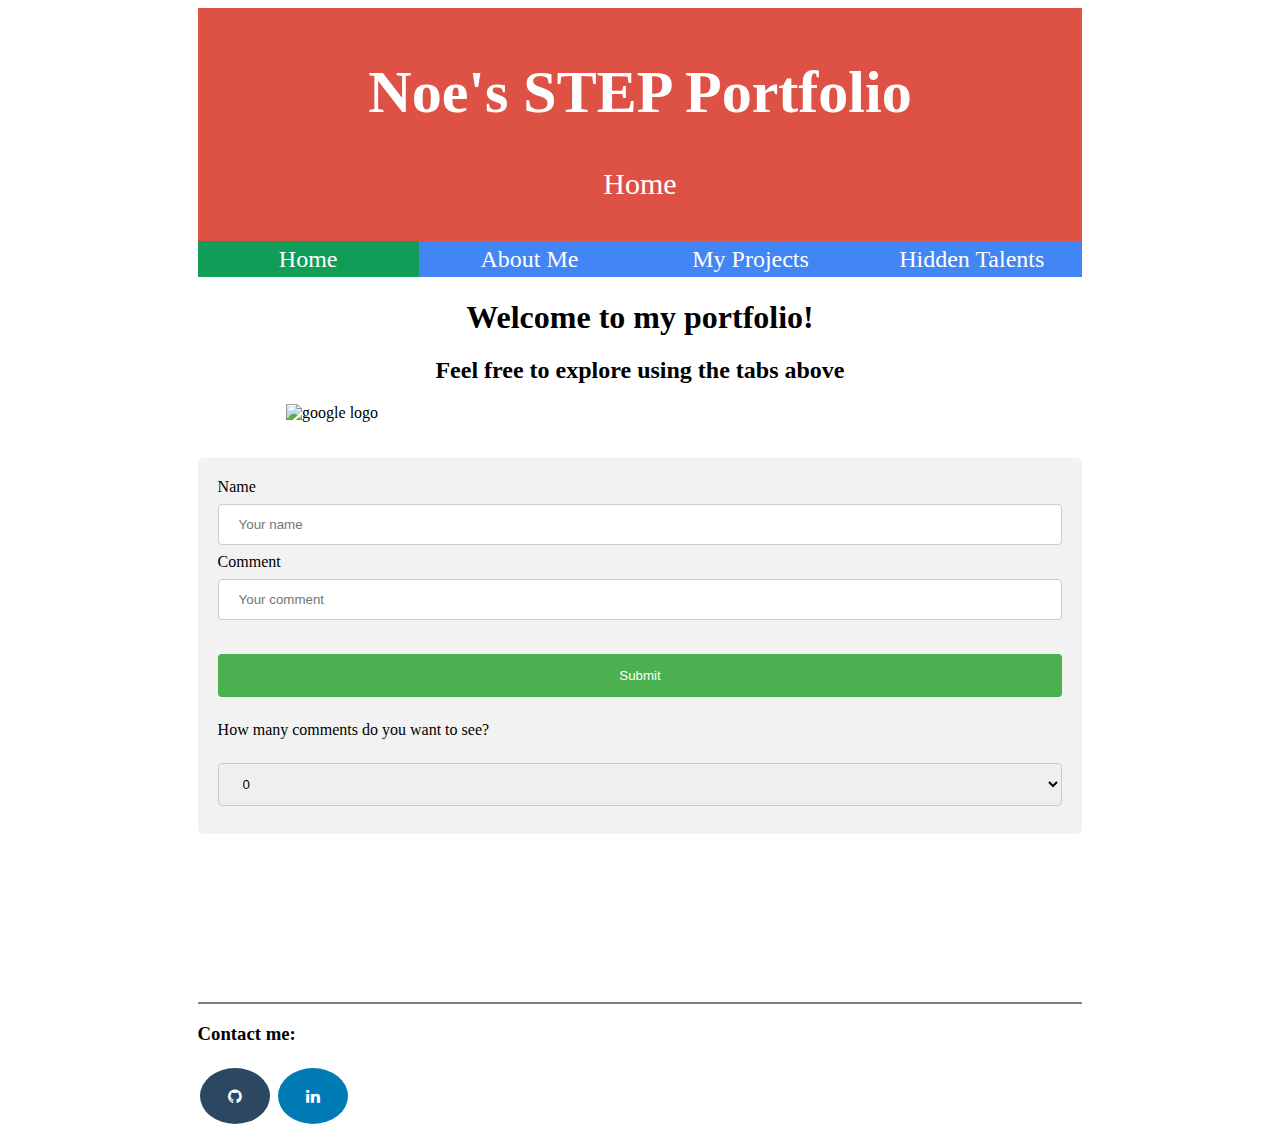
==== portfolio/src/main/webapp/index.html @ a331c1fa "Fix suggested changes" ====
<!DOCTYPE html>
<html>
  <head>
    <meta charset="UTF-8" />
    <title>Home</title>
    <link rel="stylesheet" href="style.css" />
    <script src="script.js"></script>
  </head>
  <body>
    <div id="content">
      <div class="header">
        <h1>Noe's STEP Portfolio</h1>
        <p>Home</p>
      </div>

      <div class="menu">
        <a class="active" href="index.html">Home</a>
        <a href="about.html">About Me</a>
        <a href="projects.html">My Projects</a>
        <a href="talents.html">Hidden Talents</a>
      </div>

      <h1 style="text-align: center;">Welcome to my portfolio!</h1>
      <h2 style="text-align: center;">
        Feel free to explore using the tabs above
      </h2>
      <img class="logo" src="/images/google.jpg" alt="google logo" />
      <br /><br />

      <div class="commentDiv">
        <form action="/data" method="POST">
          <label for="name">Name</label>
          <input type="text" id="name" name="name" placeholder="Your name">

          <label for="text-input">Comment</label>
          <input type="text" id="text-input" name="text-input" placeholder="Your comment">
        
          <br /><br />
          <input type="submit" value"Submit" />
        </form> 

        <p>How many comments do you want to see?</p>
        <select id="commentLimit" onchange="loadComments()">
          <option value="0">0 </option
          ><option value="1">1 </option
          ><option value="2">2 </option
          ><option value="3">3 </option
          ><option value="4">4 </option
          ><option value="5">5 </option></select>

        <ul id="comment-list"></ul>
      </div>   

      <div class="contact">
        <hr
          style="
            height: 2px;
            border-width: 0;
            color: gray;
            background-color: gray;
            margin-top: 10.5em;
          "
        />
        <link
          rel="stylesheet"
          :
          href="https://cdnjs.cloudflare.com/ajax/libs/font-awesome/4.7.0/css/font-awesome.min.css"
        />
        <h3>Contact me:</h3>
        <a href="https://github.com/panerorenn9541" class="fa fa-github"></a>
        <a
          href="https://linkedin.com/in/noe-panero-ren-b95415193"
          class="fa fa-linkedin"
        ></a>
      </div>
    </div>
  </body>
</html>
---- portfolio/src/main/webapp/style.css ----
.header {
  padding: 10px;
  text-align: center;
  background: #de5246;
  color: white;
  font-size: 30px;
}

.menu {
  background-color: #4285f4;
  overflow: hidden;
}

.menu a {
  float: left;
  width: 24%;
  color: #ffffff;
  text-align: center;
  padding: 0.5%;
  font-size: 150%;
  text-decoration: none;
}

.menu a:hover {
  background-color: #1a1a1a;
}

.menu a.active {
  background-color: #0f9d58;
}

#content {
  margin-left: auto;
  margin-right: auto;
  width: 70%;
}

#greeting-container {
  margin-top: 20px;
}

input[type=text], select {
  width: 100%;
  padding: 12px 20px;
  margin: 8px 0;
  display: inline-block;
  border: 1px solid #ccc;
  border-radius: 4px;
  box-sizing: border-box;
}

input[type=submit] {
  width: 100%;
  background-color: #4CAF50;
  color: white;
  padding: 14px 20px;
  margin: 8px 0;
  border: none;
  border-radius: 4px;
  cursor: pointer;
}

input[type=submit]:hover {
  background-color: #45a049;
}

.commentDiv {
  border-radius: 5px;
  background-color: #f2f2f2;
  padding: 20px;
}

#comment-list {
  list-style-type: none;
  margin: 0;
  padding: 0;
}

.comment {
  border: thin solid black;
  display: flex;
  margin: 0px;
  padding: 1%;
  width: 98%;
}

.comment span {
  flex-grow: 1;
}

img.helmet {
  display: block;
  margin-left: auto;
  margin-right: auto;
  height: 15%;
  width: 15%;
}

.row {
  height: 100%;
  width: 100%;
  display: flex;
}

.column {
  flex: 33.33%;
  padding: 5px;
}

.twoRow {
  height: 100%;
  width: 100%;
  display: flex;
}

.twoColumn {
  flex: 50%;
  padding: 5px;
}

.logo {
  display: block;
  margin-left: auto;
  margin-right: auto;
  height: 80%;
  width: 80%;
}

.contact {
  left: 0;
  bottom: 0;
  width: 100%;
}

.fa {
  padding: 20px;
  font-size: 30px;
  width: 30px;
  text-align: center;
  text-decoration: none;
  margin: 5px 2px;
  border-radius: 50%;
}

.fa:hover {
  opacity: 0.7;
}

.fa-linkedin {
  background: #007bb5;
  color: white;
}

.fa-github {
  background: #2c4762;
  color: white;
}

.maps {
  display: block;
  margin-left: auto;
  margin-right: auto;
}

img.shell {
  display: block;
  margin-left: auto;
  margin-right: auto;
  height: 50%;
  width: 50%;
}

img.alphabet {
  display: block;
  margin-left: auto;
  margin-right: auto;
  height: 25%;
  width: 25%;
}

img.haircut {
  display: block;
  margin-left: auto;
  margin-right: auto;
  height: 25%;
  width: 25%;
}
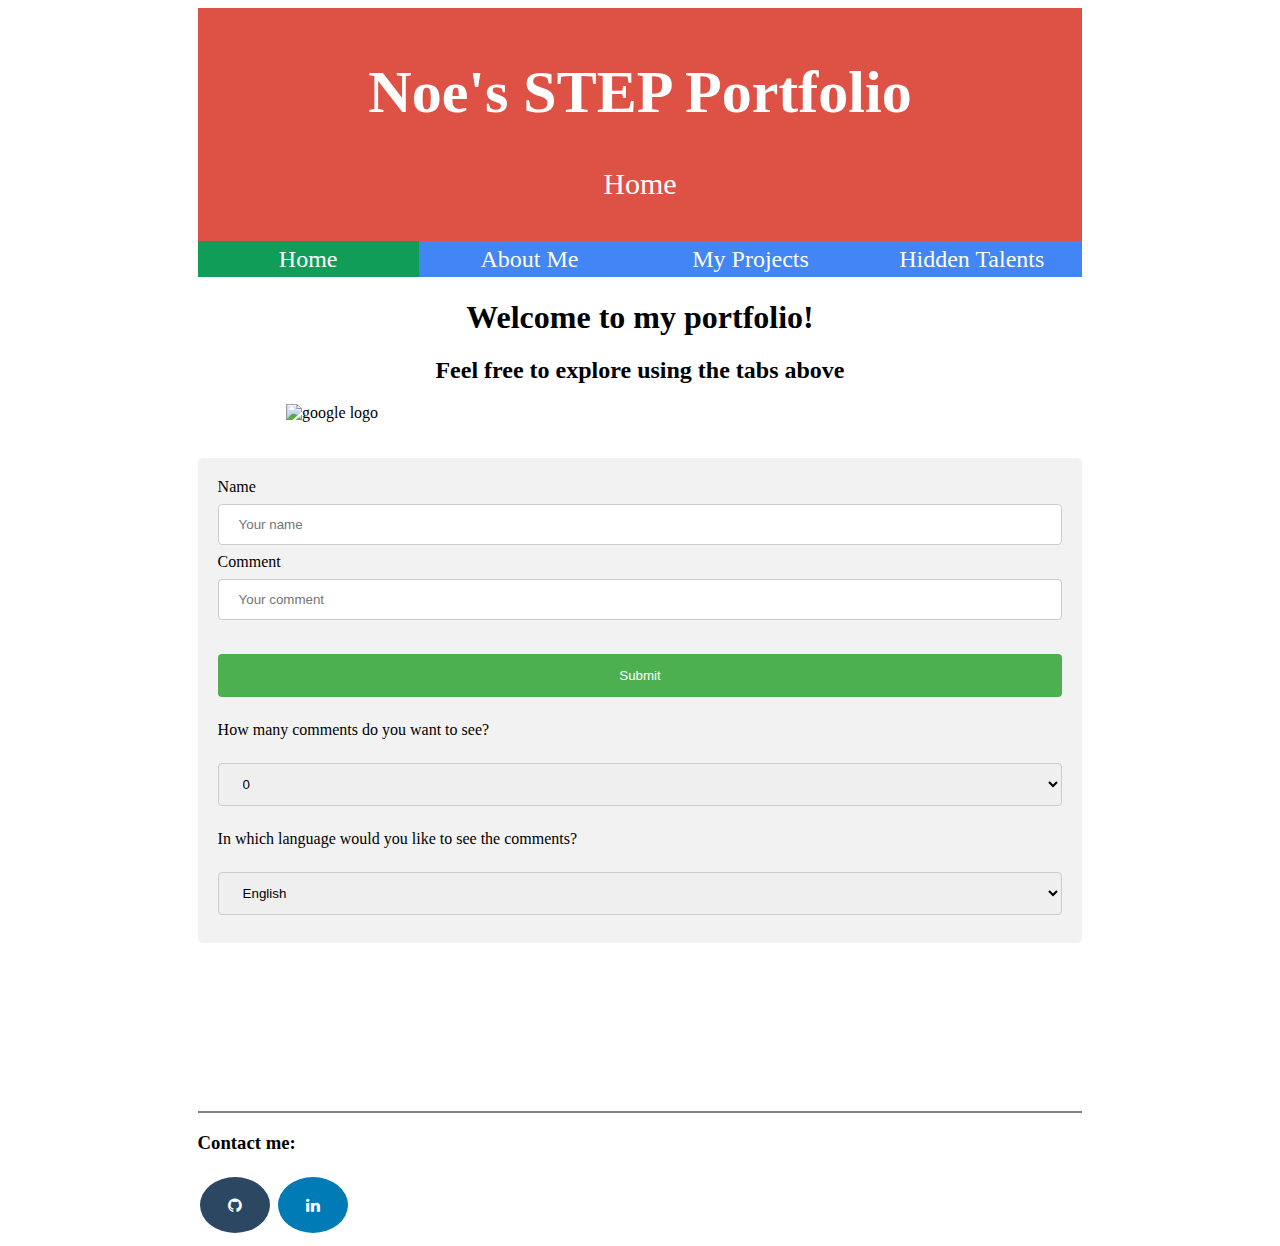
==== commit 5f7aa691: "Fix format" ====
--- a/portfolio/src/main/webapp/index.html
+++ b/portfolio/src/main/webapp/index.html
@@ -48,6 +48,15 @@
           ><option value="4">4 </option
           ><option value="5">5 </option></select>
 
+        <p>In which language would you like to see the comments?</p>
+        <select id="commentLanguage" onchange="loadComments()">
+          <option value="en">English </option
+          ><option value="es">Spanish </option
+          ><option value="ca">Catalan </option
+          ><option value="zh">Chinese </option
+          ><option value="pt">Portugese </option
+          ><option value="nl">Dutch </option></select>
+
         <ul id="comment-list"></ul>
       </div>   
 
--- a/portfolio/src/main/webapp/style.css
+++ b/portfolio/src/main/webapp/style.css
@@ -79,9 +79,9 @@
 .comment {
   border: thin solid black;
   display: flex;
-  margin: 0px;
-  padding: 1%;
-  width: 98%;
+  margin: 10px;
+  padding: 10px;
+  width: 90%;
 }
 
 .comment span {
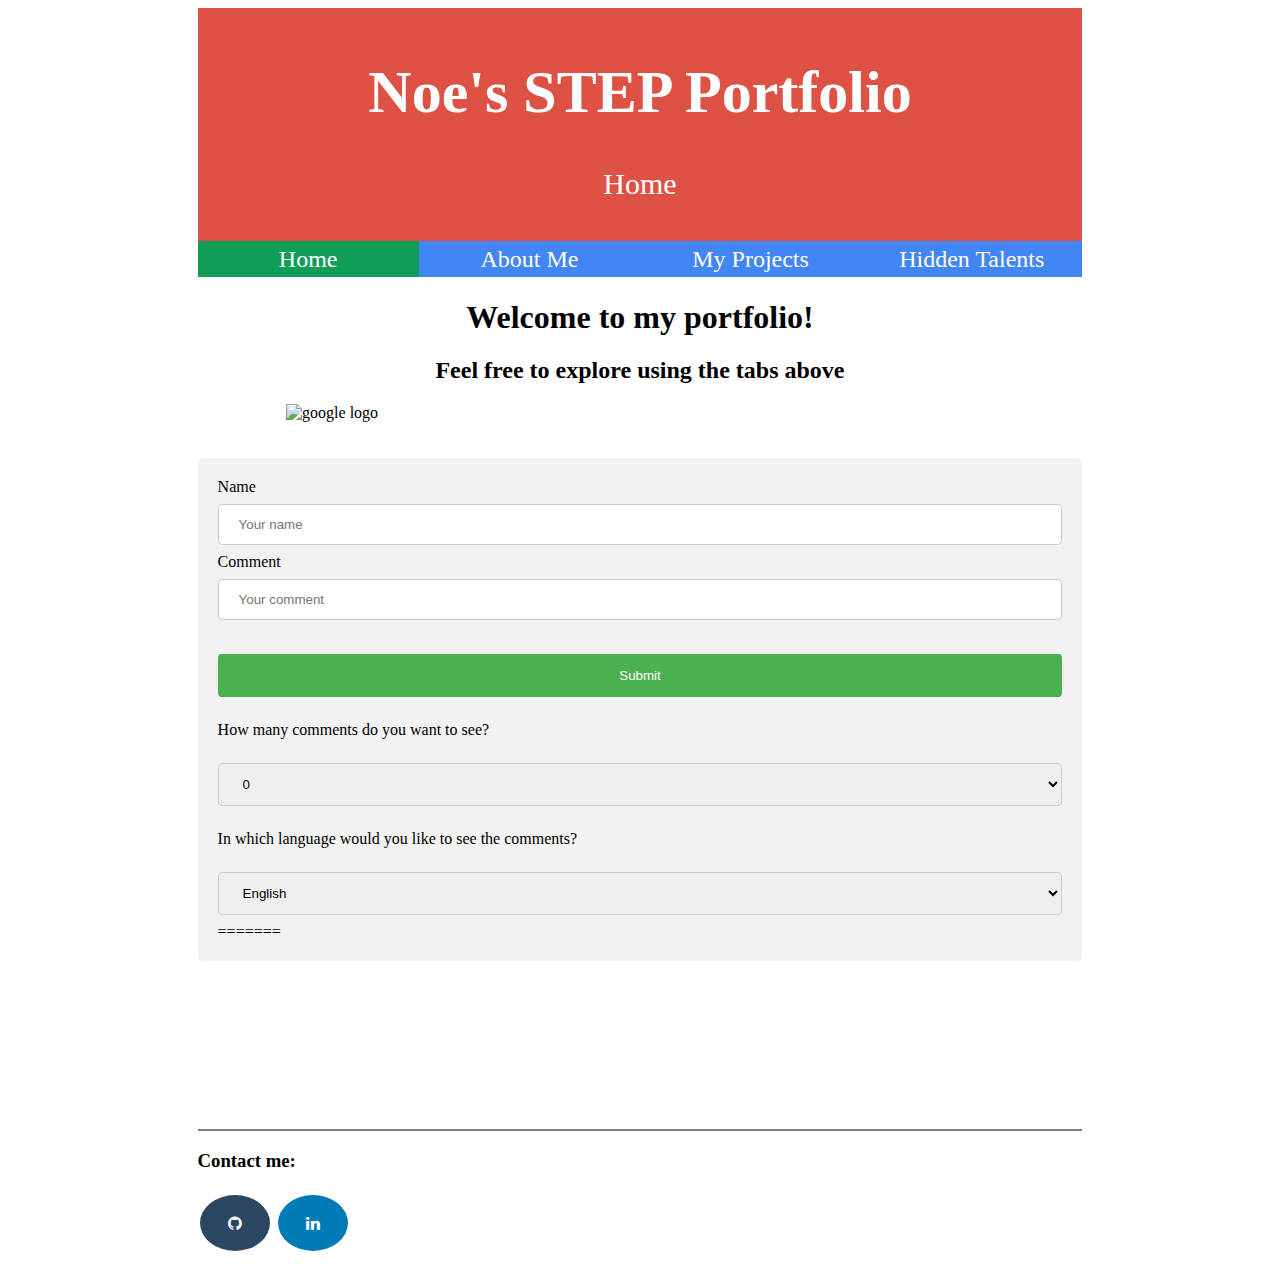
==== commit eb339bf0: "Merge branch 'master' into WeekFourCommentTranslation" ====
--- a/portfolio/src/main/webapp/index.html
+++ b/portfolio/src/main/webapp/index.html
@@ -56,7 +56,7 @@
           ><option value="zh">Chinese </option
           ><option value="pt">Portugese </option
           ><option value="nl">Dutch </option></select>
-
+=======
         <ul id="comment-list"></ul>
       </div>   
 
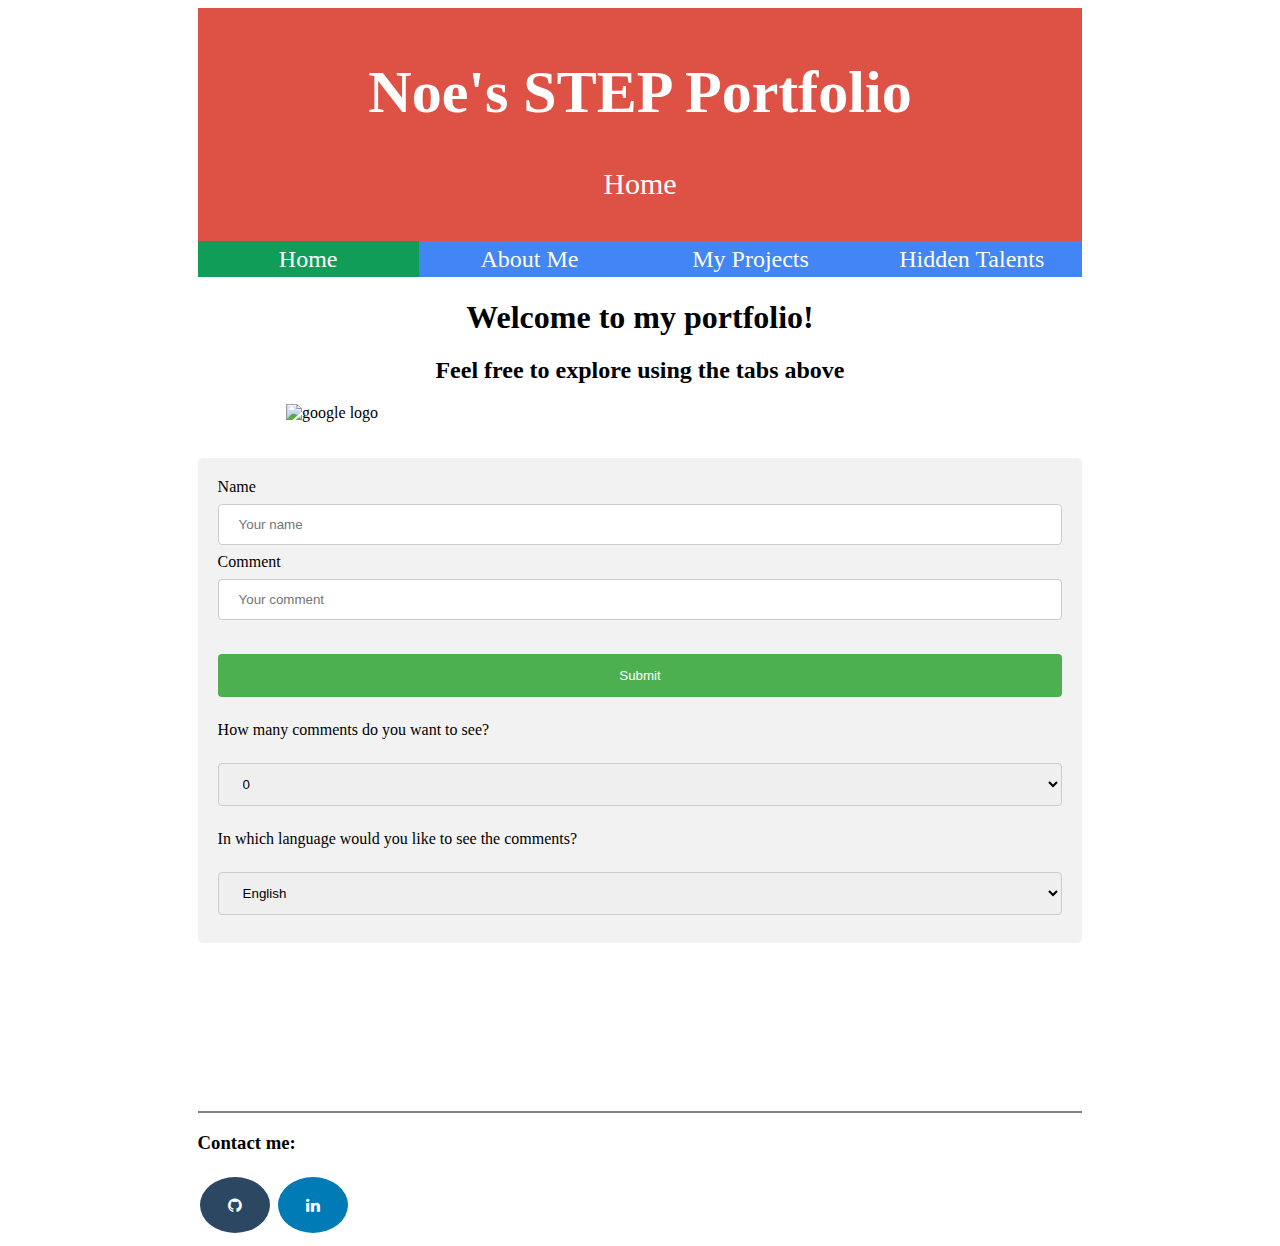
==== commit 60b7d861: "clean up some style" ====
--- a/portfolio/src/main/webapp/index.html
+++ b/portfolio/src/main/webapp/index.html
@@ -56,7 +56,7 @@
           ><option value="zh">Chinese </option
           ><option value="pt">Portugese </option
           ><option value="nl">Dutch </option></select>
-=======
+
         <ul id="comment-list"></ul>
       </div>   
 
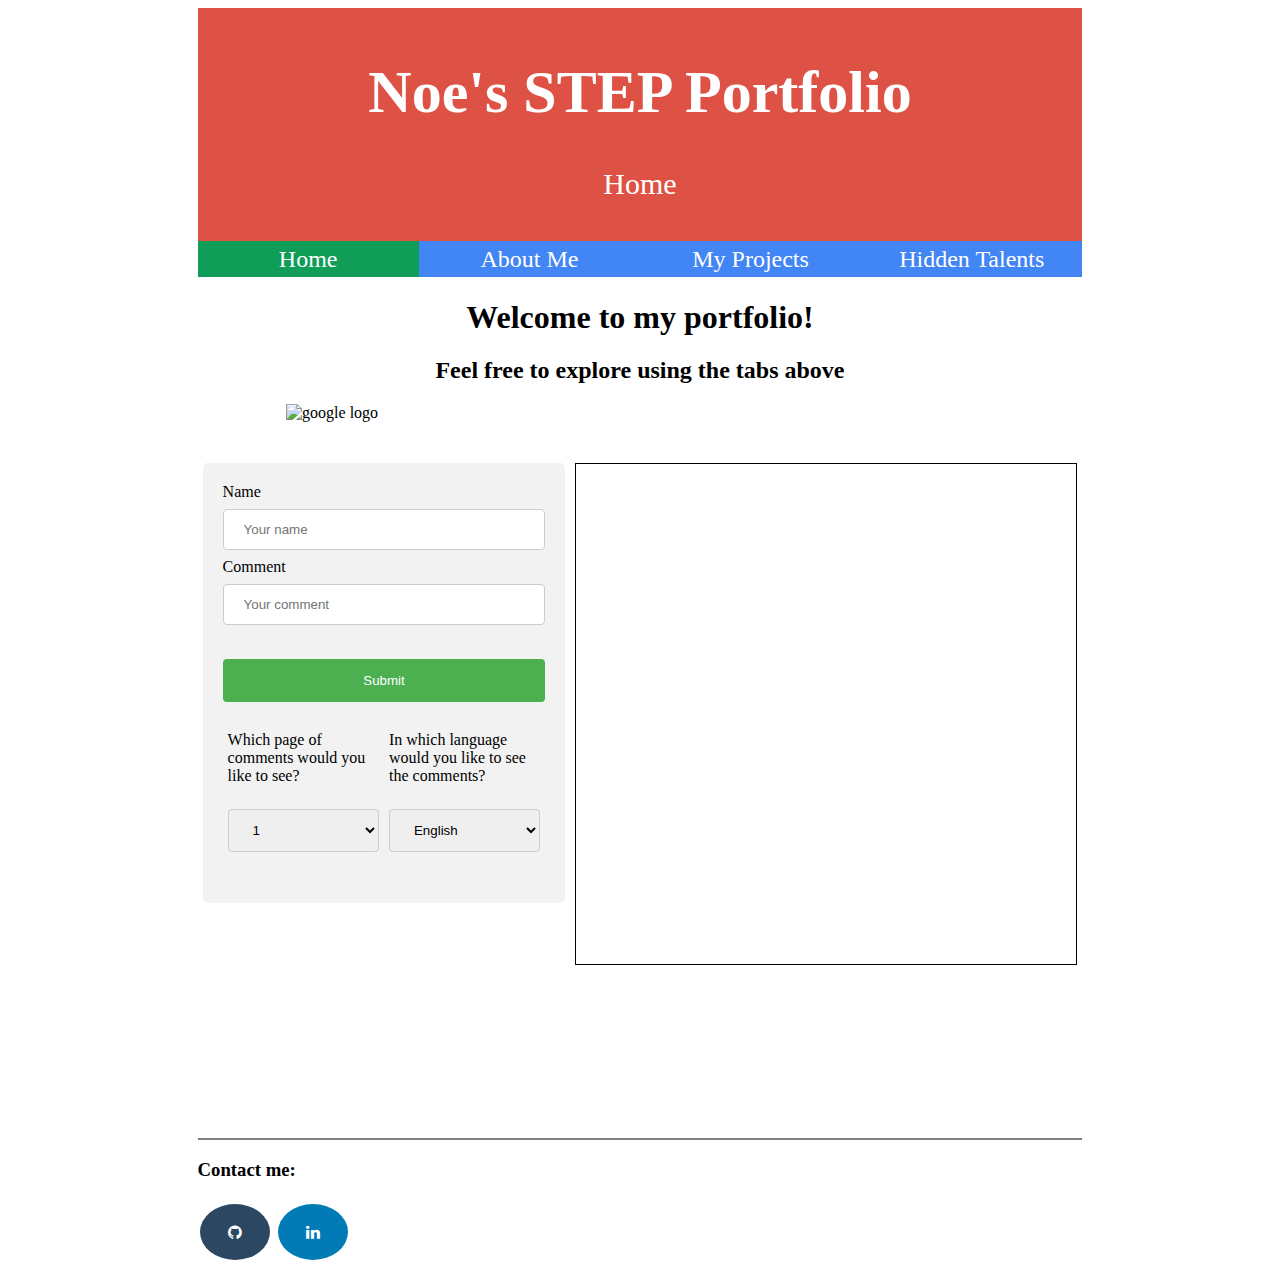
==== commit 9e608670: "Add a map to the page" ====
--- a/portfolio/src/main/webapp/index.html
+++ b/portfolio/src/main/webapp/index.html
@@ -4,6 +4,7 @@
     <meta charset="UTF-8" />
     <title>Home</title>
     <link rel="stylesheet" href="style.css" />
+    <script src="https://maps.googleapis.com/maps/api/js?key=AIzaSyDhMGdqz3ui7XSPBm3XTn_EmWRYKd6IDNs"></script>
     <script src="script.js"></script>
   </head>
   <body>
@@ -27,37 +28,52 @@
       <img class="logo" src="/images/google.jpg" alt="google logo" />
       <br /><br />
 
-      <div class="commentDiv">
-        <form action="/data" method="POST">
-          <label for="name">Name</label>
-          <input type="text" id="name" name="name" placeholder="Your name">
+      <div class="twoRow">
+        <div class="twoColumn">
+          <div class="commentDiv">
+            <form action="/data" method="POST">
+              <label for="name">Name</label>
+              <input type="text" id="name" name="name" placeholder="Your name">
 
-          <label for="text-input">Comment</label>
-          <input type="text" id="text-input" name="text-input" placeholder="Your comment">
+              <label for="text-input">Comment</label>
+              <input type="text" id="text-input" name="text-input" placeholder="Your comment">
         
-          <br /><br />
-          <input type="submit" value"Submit" />
-        </form> 
+              <br /><br />
+              <input type="submit" value"Submit" />
+            </form> 
 
-        <p>How many comments do you want to see?</p>
-        <select id="commentLimit" onchange="loadComments()">
-          <option value="0">0 </option
-          ><option value="1">1 </option
-          ><option value="2">2 </option
-          ><option value="3">3 </option
-          ><option value="4">4 </option
-          ><option value="5">5 </option></select>
+            <div class="twoRow">
+              <div class="twoColumn">
+                <p>Which page of comments would you like to see?</p>
+                <select id="commentPages" onchange="loadComments()">
+                  <option value="1">1 </option>
+                  <option value="2">2 </option>
+                  <option value="3">3 </option>
+                  <option value="4">4 </option>
+                  <option value="5">5 </option>
+                  <option value="6">6 </option>
+                </select>
+              </div>
+              <div class="twoColumn">
+                <p>In which language would you like to see the comments?</p>
+                <select id="commentLanguage" onchange="loadComments()">
+                  <option value="en">English </option>
+                  <option value="es">Spanish </option>
+                  <option value="ca">Catalan </option>
+                  <option value="zh">Chinese </option>
+                  <option value="pt">Portugese </option>
+                  <option value="nl">Dutch </option>
+                </select>
+              </div>
+            </div>  
+            <br />
 
-        <p>In which language would you like to see the comments?</p>
-        <select id="commentLanguage" onchange="loadComments()">
-          <option value="en">English </option
-          ><option value="es">Spanish </option
-          ><option value="ca">Catalan </option
-          ><option value="zh">Chinese </option
-          ><option value="pt">Portugese </option
-          ><option value="nl">Dutch </option></select>
-
-        <ul id="comment-list"></ul>
+            <ul id="comment-list"></ul>
+          </div>
+        </div>
+        <div class="twoColumn">
+          <div id="map"></div>
+        </div>
       </div>   
 
       <div class="contact">
--- a/portfolio/src/main/webapp/style.css
+++ b/portfolio/src/main/webapp/style.css
@@ -79,13 +79,19 @@
 .comment {
   border: thin solid black;
   display: flex;
-  margin: 10px;
-  padding: 10px;
-  width: 90%;
+  margin: 0px;
+  padding: 1%;
+  width: 98%;
 }
 
 .comment span {
   flex-grow: 1;
+}
+
+#map {
+  border: thin solid black;
+  height: 500px;
+  width: 500px;
 }
 
 img.helmet {
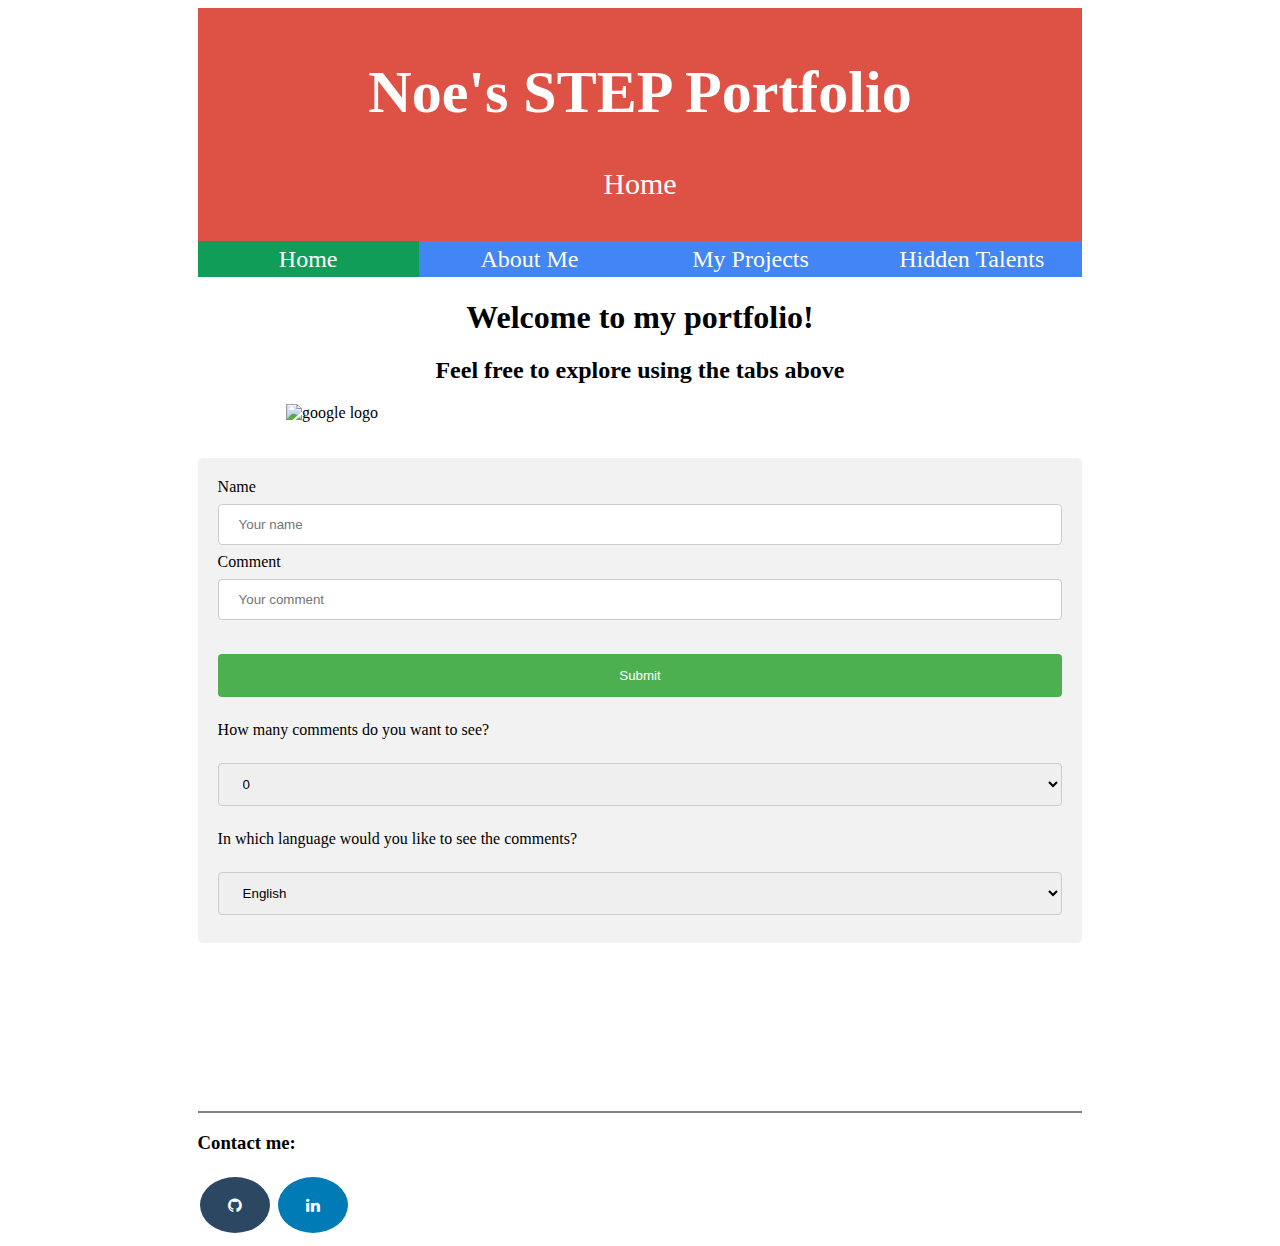
==== commit c9caa0bd: "Fix suggested changes" ====
--- a/portfolio/src/main/webapp/index.html
+++ b/portfolio/src/main/webapp/index.html
@@ -4,7 +4,6 @@
     <meta charset="UTF-8" />
     <title>Home</title>
     <link rel="stylesheet" href="style.css" />
-    <script src="https://maps.googleapis.com/maps/api/js?key=AIzaSyDhMGdqz3ui7XSPBm3XTn_EmWRYKd6IDNs"></script>
     <script src="script.js"></script>
   </head>
   <body>
@@ -28,52 +27,39 @@
       <img class="logo" src="/images/google.jpg" alt="google logo" />
       <br /><br />
 
-      <div class="twoRow">
-        <div class="twoColumn">
-          <div class="commentDiv">
-            <form action="/data" method="POST">
-              <label for="name">Name</label>
-              <input type="text" id="name" name="name" placeholder="Your name">
+      <div class="commentDiv">
+        <form action="/data" method="POST">
+          <label for="name">Name</label>
+          <input type="text" id="name" name="name" placeholder="Your name">
 
-              <label for="text-input">Comment</label>
-              <input type="text" id="text-input" name="text-input" placeholder="Your comment">
+          <label for="text-input">Comment</label>
+          <input type="text" id="text-input" name="text-input" placeholder="Your comment">
         
-              <br /><br />
-              <input type="submit" value"Submit" />
-            </form> 
+          <br /><br />
+          <input type="submit" value"Submit" />
+        </form> 
 
-            <div class="twoRow">
-              <div class="twoColumn">
-                <p>Which page of comments would you like to see?</p>
-                <select id="commentPages" onchange="loadComments()">
-                  <option value="1">1 </option>
-                  <option value="2">2 </option>
-                  <option value="3">3 </option>
-                  <option value="4">4 </option>
-                  <option value="5">5 </option>
-                  <option value="6">6 </option>
-                </select>
-              </div>
-              <div class="twoColumn">
-                <p>In which language would you like to see the comments?</p>
-                <select id="commentLanguage" onchange="loadComments()">
-                  <option value="en">English </option>
-                  <option value="es">Spanish </option>
-                  <option value="ca">Catalan </option>
-                  <option value="zh">Chinese </option>
-                  <option value="pt">Portugese </option>
-                  <option value="nl">Dutch </option>
-                </select>
-              </div>
-            </div>  
-            <br />
+        <p>How many comments do you want to see?</p>
+        <select id="commentLimit" onchange="loadComments()">
+          <option value="0">0 </option>
+          <option value="1">1 </option>
+          <option value="2">2 </option>
+          <option value="3">3 </option>
+          <option value="4">4 </option>
+          <option value="5">5 </option>
+        </select>
 
-            <ul id="comment-list"></ul>
-          </div>
-        </div>
-        <div class="twoColumn">
-          <div id="map"></div>
-        </div>
+        <p>In which language would you like to see the comments?</p>
+        <select id="commentLanguage" onchange="loadComments()">
+          <option value="en">English </option>
+          <option value="es">Spanish </option>
+          <option value="ca">Catalan </option>
+          <option value="zh">Chinese </option>
+          <option value="pt">Portugese </option>
+          <option value="nl">Dutch </option>
+        </select>
+
+        <ul id="comment-list"></ul>
       </div>   
 
       <div class="contact">
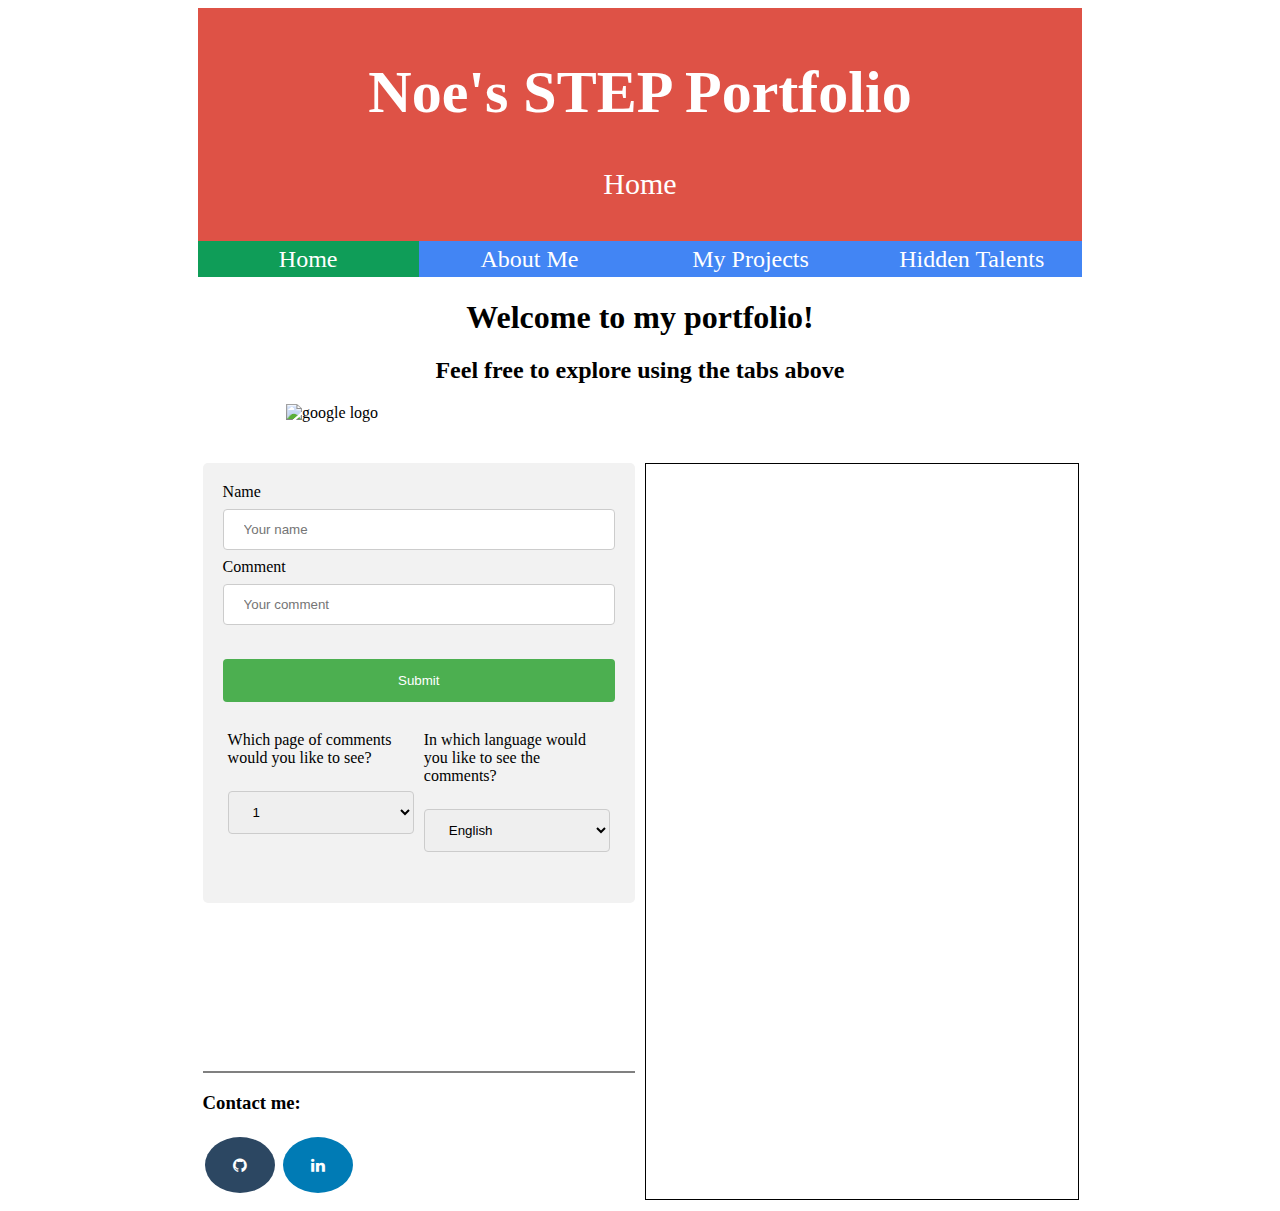
==== commit 7784c46e: "Add features to the map" ====
--- a/portfolio/src/main/webapp/index.html
+++ b/portfolio/src/main/webapp/index.html
@@ -4,6 +4,7 @@
     <meta charset="UTF-8" />
     <title>Home</title>
     <link rel="stylesheet" href="style.css" />
+    <script src="https://maps.googleapis.com/maps/api/js?key=AIzaSyDhMGdqz3ui7XSPBm3XTn_EmWRYKd6IDNs&libraries=visualization"></script>
     <script src="script.js"></script>
   </head>
   <body>
@@ -27,63 +28,76 @@
       <img class="logo" src="/images/google.jpg" alt="google logo" />
       <br /><br />
 
-      <div class="commentDiv">
-        <form action="/data" method="POST">
-          <label for="name">Name</label>
-          <input type="text" id="name" name="name" placeholder="Your name">
+      <div class="twoRow">
+        <div class="twoColumn">
+          <div class="commentDiv">
+            <form action="/data" method="POST">
+              <label for="name">Name</label>
+              <input type="text" id="name" name="name" placeholder="Your name">
 
-          <label for="text-input">Comment</label>
-          <input type="text" id="text-input" name="text-input" placeholder="Your comment">
+              <label for="text-input">Comment</label>
+              <input type="text" id="text-input" name="text-input" placeholder="Your comment">
         
-          <br /><br />
-          <input type="submit" value"Submit" />
-        </form> 
+              <br /><br />
+              <input type="submit" value"Submit" />
+            </form> 
 
-        <p>How many comments do you want to see?</p>
-        <select id="commentLimit" onchange="loadComments()">
-          <option value="0">0 </option>
-          <option value="1">1 </option>
-          <option value="2">2 </option>
-          <option value="3">3 </option>
-          <option value="4">4 </option>
-          <option value="5">5 </option>
-        </select>
+            <div class="twoRow">
+              <div class="twoColumn">
+                <p>Which page of comments would you like to see?</p>
+                <select id="commentPages" onchange="loadComments()">
+                  <option value="1">1 </option>
+                  <option value="2">2 </option>
+                  <option value="3">3 </option>
+                  <option value="4">4 </option>
+                  <option value="5">5 </option>
+                  <option value="6">6 </option>
+                </select>
+              </div>
+              <div class="twoColumn">
+                <p>In which language would you like to see the comments?</p>
+                <select id="commentLanguage" onchange="loadComments()">
+                  <option value="en">English </option>
+                  <option value="es">Spanish </option>
+                  <option value="ca">Catalan </option>
+                  <option value="zh">Chinese </option>
+                  <option value="pt">Portugese </option>
+                  <option value="nl">Dutch </option>
+                </select>
+              </div>
+            </div>  
+            <br />
 
-        <p>In which language would you like to see the comments?</p>
-        <select id="commentLanguage" onchange="loadComments()">
-          <option value="en">English </option>
-          <option value="es">Spanish </option>
-          <option value="ca">Catalan </option>
-          <option value="zh">Chinese </option>
-          <option value="pt">Portugese </option>
-          <option value="nl">Dutch </option>
-        </select>
+            <ul id="comment-list"></ul>
+          </div>
 
-        <ul id="comment-list"></ul>
+          <div class="contact">
+            <hr
+              style="
+                height: 2px;
+                border-width: 0;
+                color: gray;
+                background-color: gray;
+                margin-top: 10.5em;
+              "
+            />
+            <link
+              rel="stylesheet"
+              :
+              href="https://cdnjs.cloudflare.com/ajax/libs/font-awesome/4.7.0/css/font-awesome.min.css"
+            />
+            <h3>Contact me:</h3>
+            <a href="https://github.com/panerorenn9541" class="fa fa-github"></a>
+            <a
+              href="https://linkedin.com/in/noe-panero-ren-b95415193"
+              class="fa fa-linkedin"
+            ></a>
+          </div>
+        </div>
+        <div class="twoColumn">
+          <div id="map"></div>
+        </div>
       </div>   
-
-      <div class="contact">
-        <hr
-          style="
-            height: 2px;
-            border-width: 0;
-            color: gray;
-            background-color: gray;
-            margin-top: 10.5em;
-          "
-        />
-        <link
-          rel="stylesheet"
-          :
-          href="https://cdnjs.cloudflare.com/ajax/libs/font-awesome/4.7.0/css/font-awesome.min.css"
-        />
-        <h3>Contact me:</h3>
-        <a href="https://github.com/panerorenn9541" class="fa fa-github"></a>
-        <a
-          href="https://linkedin.com/in/noe-panero-ren-b95415193"
-          class="fa fa-linkedin"
-        ></a>
-      </div>
     </div>
   </body>
 </html>
--- a/portfolio/src/main/webapp/style.css
+++ b/portfolio/src/main/webapp/style.css
@@ -90,8 +90,8 @@
 
 #map {
   border: thin solid black;
-  height: 500px;
-  width: 500px;
+  height: 100%;
+  width: 100%;
 }
 
 img.helmet {
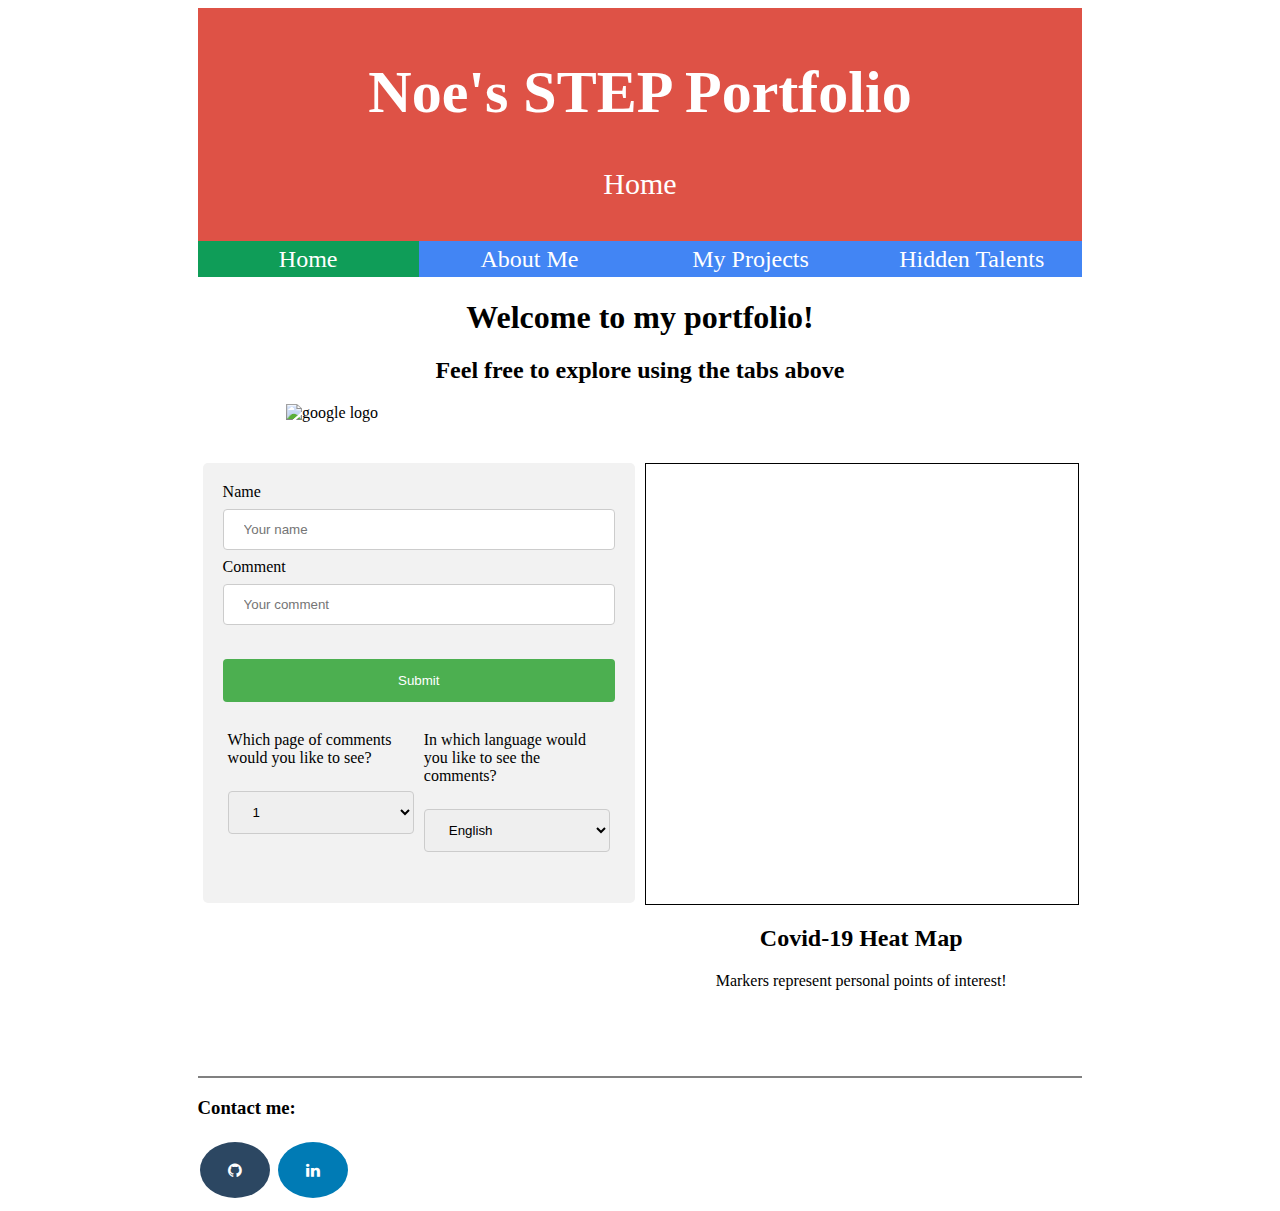
==== commit 0207060f: "Add caption for map" ====
--- a/portfolio/src/main/webapp/index.html
+++ b/portfolio/src/main/webapp/index.html
@@ -67,36 +67,39 @@
               </div>
             </div>  
             <br />
-
             <ul id="comment-list"></ul>
-          </div>
-
-          <div class="contact">
-            <hr
-              style="
-                height: 2px;
-                border-width: 0;
-                color: gray;
-                background-color: gray;
-                margin-top: 10.5em;
-              "
-            />
-            <link
-              rel="stylesheet"
-              :
-              href="https://cdnjs.cloudflare.com/ajax/libs/font-awesome/4.7.0/css/font-awesome.min.css"
-            />
-            <h3>Contact me:</h3>
-            <a href="https://github.com/panerorenn9541" class="fa fa-github"></a>
-            <a
-              href="https://linkedin.com/in/noe-panero-ren-b95415193"
-              class="fa fa-linkedin"
-            ></a>
           </div>
         </div>
         <div class="twoColumn">
           <div id="map"></div>
+          <div class="mapSubText">
+            <h2>Covid-19 Heat Map</h2>
+            <p>Markers represent personal points of interest!</p>
+          </div>
         </div>
+      </div>    
+
+      <div class="contact">
+        <hr
+          style="
+            height: 2px;
+            border-width: 0;
+            color: gray;
+            background-color: gray;
+            margin-top: 10.5em;
+          "
+        />
+        <link
+          rel="stylesheet"
+          :
+          href="https://cdnjs.cloudflare.com/ajax/libs/font-awesome/4.7.0/css/font-awesome.min.css"
+        />
+        <h3>Contact me:</h3>
+        <a href="https://github.com/panerorenn9541" class="fa fa-github"></a>
+        <a
+          href="https://linkedin.com/in/noe-panero-ren-b95415193"
+          class="fa fa-linkedin"
+        ></a>
       </div>   
     </div>
   </body>
--- a/portfolio/src/main/webapp/style.css
+++ b/portfolio/src/main/webapp/style.css
@@ -92,6 +92,11 @@
   border: thin solid black;
   height: 100%;
   width: 100%;
+}
+
+div.mapSubText {
+    float: center;
+    text-align: center;
 }
 
 img.helmet {
